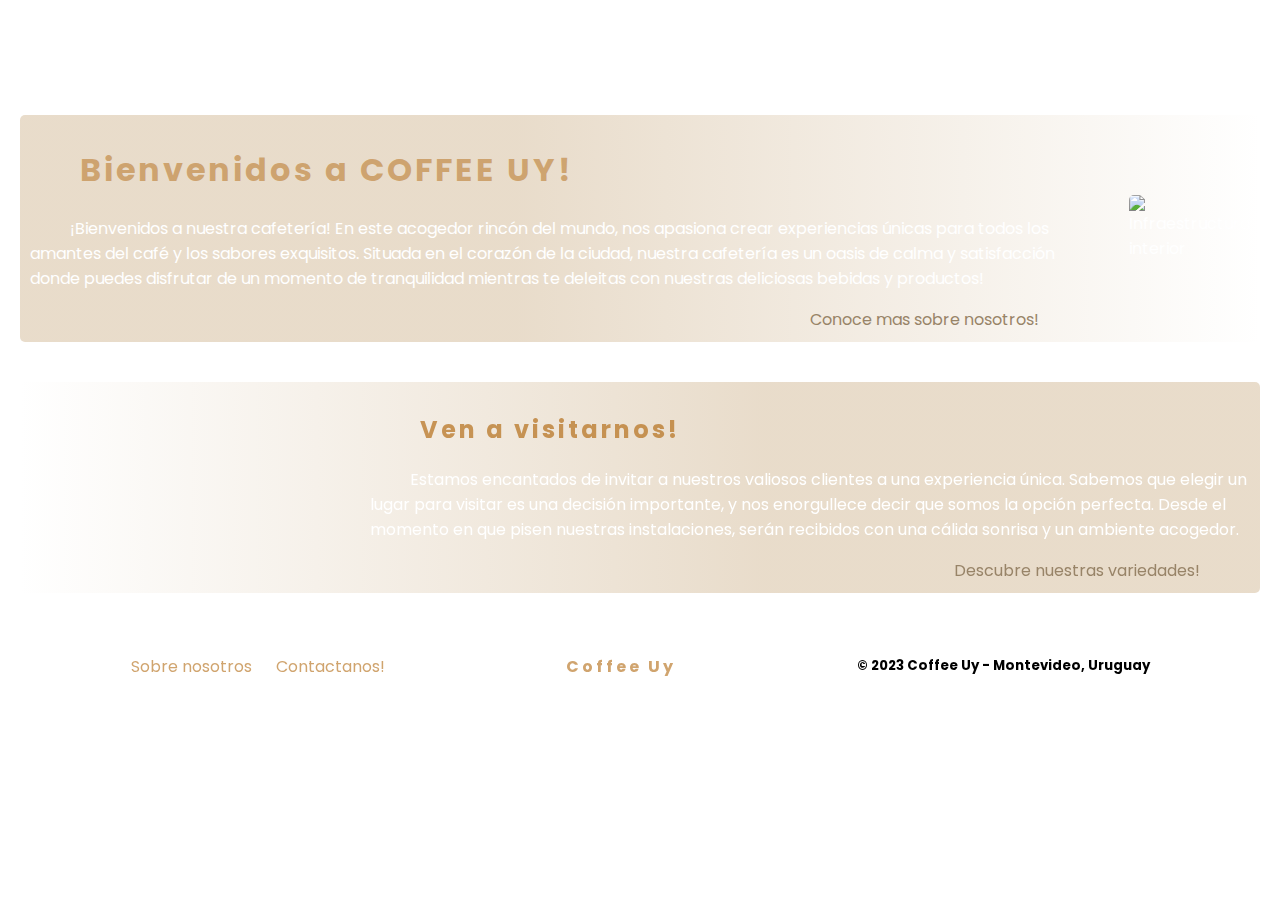
==== index.html @ a3950130 "edit sass" ====
<!DOCTYPE html>
<html lang="en">
<head>
    <meta charset="UTF-8">
    <meta name="viewport" content="width=device-width, initial-scale=1.0">
    <title>Coffee UY</title>
    <link rel="shortcut icon" href="./img/favicon.png" type="image/x-icon">
    <link rel="stylesheet" href="./sass/main.css">
</head>

<body>

    <!-- Menu vista desktop -->
    <header class="header">
      <div class="header__logo">
          <h2><a href="./index.html">Coffee Uy</a></h2>
      </div>
      <div class="header__menuNav">
          <nav>
              <ul>
                  <li><a href="./index.html">Inicio</a></li>
                  <li><a href="./pages/productos.html">Productos</a></li>
                  <li><a href="./pages/bebidas.html">Bebidas</a></li>
                  <li><a href="./pages/nosotros.html">Sobre nosotros</a></li>
                  <li><a href="./pages/contacto.html">Contacto</a></li>
              </ul>
          </nav>
      </div>
    </header>

    <!-- MENU HAMBURGUESA PARA MOBILE -->

    <main>
        <section class="main__section">
            <div class="main__section__item1">
                <h1>Bienvenidos a COFFEE UY!</h1>
                <p>¡Bienvenidos a nuestra cafetería! En este acogedor rincón del mundo, nos apasiona crear experiencias únicas para todos los amantes del café y los sabores exquisitos. Situada en el corazón de la ciudad, nuestra cafetería es un oasis de calma y satisfacción donde puedes disfrutar de un momento de tranquilidad mientras te deleitas con nuestras deliciosas bebidas y productos!</p>
                <a href="./pages/nosotros.html">Conoce mas sobre nosotros!</a>
            </div>
            <div class="main__section__item2">
                <img src="./img/interior.jpg" alt="Infraestructura interior">
            </div>
        </section>
    </main>

    <!-- INSERTAR BOOSTRAP -->

    <section class="section">
        <div class="section__item">
            <h2>Ven a visitarnos!</h2>
            <p>Estamos encantados de invitar a nuestros valiosos clientes a una experiencia única. Sabemos que elegir un lugar para visitar es una decisión importante, y nos enorgullece decir que somos la opción perfecta. Desde el momento en que pisen nuestras instalaciones, serán recibidos con una cálida sonrisa y un ambiente acogedor.</p>
            <a href="./pages/bebidas.html">Descubre nuestras variedades!</a>
        </div>
        <div class="section__iframe">
            <iframe src="https://www.google.com/maps/embed?pb=!1m18!1m12!1m3!1d209591.45544802354!2d-56.1974716!3d-34.834449150000005!2m3!1f0!2f0!3f0!3m2!1i1024!2i768!4f13.1!3m3!1m2!1s0x959f80ffc63bf7d3%3A0x6b321b2e355bec99!2sMontevideo%2C%20Departamento%20de%20Montevideo!5e0!3m2!1ses!2suy!4v1686055571472!5m2!1ses!2suy" width="300" height="auto" style="border: 0;" allowfullscreen="" loading="lazy" referrerpolicy="no-referrer-when-downgrade"></iframe>
        </div>
    </section>

    <footer class="footer">
        <div class="footer__nav">
            <a href="./pages/nosotros.html">Sobre nosotros</a>
            <a href="./pages/contacto.html">Contactanos!</a>
        </div>
        <div class="footer__logo">
            <h4><a href="./index.html">Coffee Uy</a></h4>
        </div>
        <article class="footer__copy">
            <h5>&copy; 2023 Coffee Uy - Montevideo, Uruguay</h5>  
        </article>      
    </footer>

</body>

</html>
---- sass/main.css ----
/* Normalize reset */ /*! normalize.scss v0.1.0 | MIT License | based on git.io/normalize */
/**
 * 1. Set default font family to sans-serif.
 * 2. Prevent iOS text size adjust after orientation change, without disabling
 *    user zoom.
 */
@import url("https://fonts.googleapis.com/css2?family=Poppins&display=swap");
html {
  font-family: sans-serif; /* 1 */
  -ms-text-size-adjust: 100%; /* 2 */
  -webkit-text-size-adjust: 100%; /* 2 */
}

/**
 * Remove default margin.
 */
body {
  margin: 0;
}

/* HTML5 display definitions
========================================================================== */
/**
 * Correct `block` display not defined for any HTML5 element in IE 8/9.
 * Correct `block` display not defined for `details` or `summary` in IE 10/11
 * and Firefox.
 * Correct `block` display not defined for `main` in IE 11.
 */
article,
aside,
details,
figcaption,
figure,
footer,
header,
hgroup,
main,
menu,
nav,
section,
summary {
  display: block;
}

/**
 * 1. Correct `inline-block` display not defined in IE 8/9.
 * 2. Normalize vertical alignment of `progress` in Chrome, Firefox, and Opera.
 */
audio,
canvas,
progress,
video {
  display: inline-block; /* 1 */
  vertical-align: baseline; /* 2 */
}

/**
 * Prevent modern browsers from displaying `audio` without controls.
 * Remove excess height in iOS 5 devices.
 */
audio:not([controls]) {
  display: none;
  height: 0;
}

/**
 * Address `[hidden]` styling not present in IE 8/9/10.
 * Hide the `template` element in IE 8/9/11, Safari, and Firefox < 22.
 */
[hidden],
template {
  display: none;
}

/* Links
========================================================================== */
/**
 * Remove the gray background color from active links in IE 10.
 */
a {
  background-color: transparent;
}

/**
 * Improve readability when focused and also mouse hovered in all browsers.
 */
a:active,
a:hover {
  outline: 0;
}

/* Text-level semantics
========================================================================== */
/**
 * Address styling not present in IE 8/9/10/11, Safari, and Chrome.
 */
abbr[title] {
  border-bottom: 1px dotted;
}

/**
 * Address style set to `bolder` in Firefox 4+, Safari, and Chrome.
 */
b,
strong {
  font-weight: bold;
}

/**
 * Address styling not present in Safari and Chrome.
 */
dfn {
  font-style: italic;
}

/**
 * Address variable `h1` font-size and margin within `section` and `article`
 * contexts in Firefox 4+, Safari, and Chrome.
 */
h1 {
  font-size: 2em;
  margin: 0.67em 0;
}

/**
 * Address styling not present in IE 8/9.
 */
mark {
  background: #ff0;
  color: #000;
}

/**
 * Address inconsistent and variable font size in all browsers.
 */
small {
  font-size: 80%;
}

/**
 * Prevent `sub` and `sup` affecting `line-height` in all browsers.
 */
sub,
sup {
  font-size: 75%;
  line-height: 0;
  position: relative;
  vertical-align: baseline;
}

sup {
  top: -0.5em;
}

sub {
  bottom: -0.25em;
}

/* Embedded content
========================================================================== */
/**
 * Remove border when inside `a` element in IE 8/9/10.
 */
img {
  border: 0;
}

/**
 * Correct overflow not hidden in IE 9/10/11.
 */
svg:not(:root) {
  overflow: hidden;
}

/* Grouping content
========================================================================== */
/**
 * Address margin not present in IE 8/9 and Safari.
 */
figure {
  margin: 1em 40px;
}

/**
 * Address differences between Firefox and other browsers.
 */
hr {
  box-sizing: content-box;
  height: 0;
}

/**
 * Contain overflow in all browsers.
 */
pre {
  overflow: auto;
}

/**
 * Address odd `em`-unit font size rendering in all browsers.
 */
code,
kbd,
pre,
samp {
  font-family: monospace, monospace;
  font-size: 1em;
}

/* Forms
========================================================================== */
/**
 * Known limitation: by default, Chrome and Safari on OS X allow very limited
 * styling of `select`, unless a `border` property is set.
 */
/**
 * 1. Correct color not being inherited.
 *    Known issue: affects color of disabled elements.
 * 2. Correct font properties not being inherited.
 * 3. Address margins set differently in Firefox 4+, Safari, and Chrome.
 */
button,
input,
optgroup,
select,
textarea {
  color: inherit; /* 1 */
  font: inherit; /* 2 */
  margin: 0; /* 3 */
}

/**
 * Address `overflow` set to `hidden` in IE 8/9/10/11.
 */
button {
  overflow: visible;
}

/**
 * Address inconsistent `text-transform` inheritance for `button` and `select`.
 * All other form control elements do not inherit `text-transform` values.
 * Correct `button` style inheritance in Firefox, IE 8/9/10/11, and Opera.
 * Correct `select` style inheritance in Firefox.
 */
button,
select {
  text-transform: none;
}

/**
 * 1. Avoid the WebKit bug in Android 4.0.* where (2) destroys native `audio`
 *    and `video` controls.
 * 2. Correct inability to style clickable `input` types in iOS.
 * 3. Improve usability and consistency of cursor style between image-type
 *    `input` and others.
 */
button,
html input[type=button],
input[type=reset],
input[type=submit] {
  cursor: pointer; /* 3 */
}

/**
 * Re-set default cursor for disabled elements.
 */
button[disabled],
html input[disabled] {
  cursor: default;
}

/**
 * Remove inner padding and border in Firefox 4+.
 */
button::-moz-focus-inner,
input::-moz-focus-inner {
  border: 0;
  padding: 0;
}

/**
 * Address Firefox 4+ setting `line-height` on `input` using `!important` in
 * the UA stylesheet.
 */
input {
  line-height: normal;
}

/**
 * It's recommended that you don't attempt to style these elements.
 * Firefox's implementation doesn't respect box-sizing, padding, or width.
 *
 * 1. Address box sizing set to `content-box` in IE 8/9/10.
 * 2. Remove excess padding in IE 8/9/10.
 */
input[type=checkbox],
input[type=radio] {
  box-sizing: border-box; /* 1 */
  padding: 0; /* 2 */
}

/**
 * Fix the cursor style for Chrome's increment/decrement buttons. For certain
 * `font-size` values of the `input`, it causes the cursor style of the
 * decrement button to change from `default` to `text`.
 */
input[type=number]::-webkit-inner-spin-button,
input[type=number]::-webkit-outer-spin-button {
  height: auto;
}

/**
 * 1. Address `appearance` set to `searchfield` in Safari and Chrome.
 * 2. Address `box-sizing` set to `border-box` in Safari and Chrome
 *    (include `-moz` to future-proof).
 */
input[type=search] { /* 2 */
  box-sizing: content-box;
}

/**
 * Remove inner padding and search cancel button in Safari and Chrome on OS X.
 * Safari (but not Chrome) clips the cancel button when the search input has
 * padding (and `textfield` appearance).
 */
input[type=search]::-webkit-search-cancel-button,
input[type=search]::-webkit-search-decoration {
  -webkit-appearance: none;
}

/**
 * Define consistent border, margin, and padding.
 */
fieldset {
  border: 1px solid #c0c0c0;
  margin: 0 2px;
  padding: 0.35em 0.625em 0.75em;
}

/**
 * 1. Correct `color` not being inherited in IE 8/9/10/11.
 * 2. Remove padding so people aren't caught out if they zero out fieldsets.
 */
legend {
  border: 0; /* 1 */
  padding: 0; /* 2 */
}

/**
 * Remove default vertical scrollbar in IE 8/9/10/11.
 */
textarea {
  overflow: auto;
}

/**
 * Don't inherit the `font-weight` (applied by a rule above).
 * NOTE: the default cannot safely be changed in Chrome and Safari on OS X.
 */
optgroup {
  font-weight: bold;
}

/* Tables
========================================================================== */
/**
 * Remove most spacing between table cells.
 */
table {
  border-collapse: collapse;
  border-spacing: 0;
}

td,
th {
  padding: 0;
}

/* Variables fuentes y colores */
/* Variables de colores */
/* Variables fuentes */
/* Encabezados */
/* Body */
* {
  font-family: "Poppins", sans-serif;
}

/* Background */
body {
  background-image: url(../img/background.jpg);
  background-size: cover;
  background-attachment: fixed;
  background-repeat: no-repeat;
}

/* Header menu desktop y mobile */
/* ESTILOS PARA VISTA DESKTOP <1200px */
.header {
  margin: 0px 40px;
  display: flex;
  flex-wrap: wrap;
  justify-content: space-between;
  align-content: flex-start;
  align-items: center;
  justify-items: center;
}
.header__logo {
  flex-grow: 1;
  align-self: baseline;
}
.header__logo h2 a {
  letter-spacing: 5px;
  text-decoration: none;
  color: white;
}
.header__menuNav {
  flex-grow: 2;
  align-self: baseline;
  text-align: end;
}
.header__menuNav ul li {
  display: inline-block;
}
.header__menuNav ul li a {
  letter-spacing: 3px;
  text-decoration: none;
  color: white;
  padding-left: 60px;
}

/* Main para desktop y mobile */
.main__section {
  background: linear-gradient(90deg, rgba(223, 205, 180, 0.7) 40%, rgba(223, 205, 180, 0));
  border-radius: 5px;
  color: white;
  margin: 40px 20px;
  padding: 10px;
  display: flex;
  gap: 40px;
  justify-content: center;
  align-items: center;
}
.main__section__form {
  flex-direction: column;
  /* CONFIGURACION ESTILOS FORMULARIO */
}
.main__section__form h2 {
  color: rgba(188, 125, 49, 0.6);
}
.main__section__form h2 {
  letter-spacing: 3px;
  margin-left: 50px;
}
.main__section__item1 h1 {
  color: rgba(188, 125, 49, 0.6);
  letter-spacing: 3px;
  margin-left: 50px;
}
.main__section__item1 h2 {
  letter-spacing: 3px;
  margin-left: 50px;
  color: rgba(188, 125, 49, 0.6);
}
.main__section__item1 a {
  text-decoration: none;
  float: right;
  margin-right: 50px;
  color: rgb(152, 132, 104);
}
.main__section__item2 img {
  width: 600px;
  height: auto;
  border-radius: 5px;
}

/* Section para desktop y mobile */
.section {
  background: linear-gradient(270deg, rgba(223, 205, 180, 0.7) 40%, rgba(223, 205, 180, 0));
  border-radius: 5px;
  color: white;
  margin: 40px 20px;
  padding: 10px;
  display: flex;
  gap: 40px;
  flex-direction: row-reverse;
  justify-content: center;
  align-items: center;
}
.section__item h2 {
  letter-spacing: 3px;
  margin-left: 50px;
  color: rgba(188, 125, 49, 0.8);
}
.section__item a {
  text-decoration: none;
  float: right;
  margin-right: 50px;
  color: rgb(152, 132, 104);
}
.section__table {
  color: white;
}

/* Footer para desktop y mobile */
.footer {
  margin: auto 20px;
  display: flex;
  justify-content: space-around;
  align-items: center;
  justify-items: center;
}
.footer__nav a {
  text-decoration: none;
  padding-left: 20px;
  color: rgba(188, 125, 49, 0.7);
}
.footer__logo a {
  text-decoration: none;
  letter-spacing: 3px;
  color: rgba(188, 125, 49, 0.7);
}
.footer__copy {
  padding-right: 20px;
} /* Media queries responsive */
/* Grid para catalogo de img */
.gridcontenedor {
  margin: 40px 30px;
  display: grid;
  gap: 40px;
  justify-content: center;
}
.gridcontenedor__item img {
  border-radius: 25px;
  padding: 20px;
}

/* Bases generales */
* p {
  text-indent: 40px;
}/*# sourceMappingURL=main.css.map */
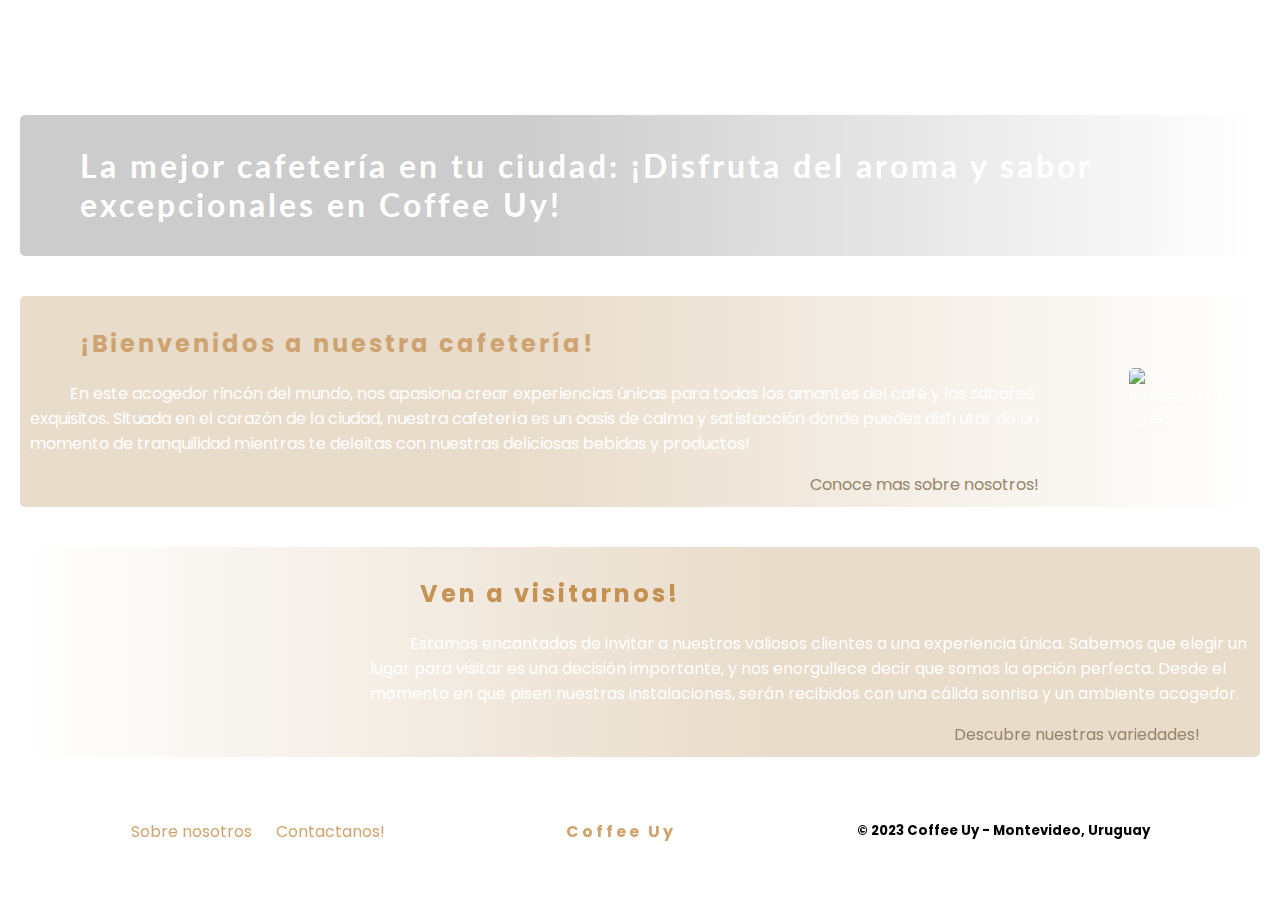
==== commit 5f6b6281: "edit font h1" ====
--- a/index.html
+++ b/index.html
@@ -3,6 +3,8 @@
 <head>
     <meta charset="UTF-8">
     <meta name="viewport" content="width=device-width, initial-scale=1.0">
+    <meta name="description" content="Déjate seducir por los sabores exquisitos de nuestra cafetería y pastelería. Disfruta de una amplia selección de cafés, acompañados de deliciosos postres artesanales. Visítanos y descubre un lugar perfecto para satisfacer tus antojos dulces en un ambiente acogedor y encantador. ¡Ven y vive una experiencia única en Coffee Uy!" />
+    <meta name="keywords" content="cafetería, pastelería, café, tés, postres, repostería, dulces, sabores, experiencia, ambiente acogedor" />
     <title>Coffee UY</title>
     <link rel="shortcut icon" href="./img/favicon.png" type="image/x-icon">
     <link rel="stylesheet" href="./sass/main.css">
@@ -30,11 +32,18 @@
 
     <!-- MENU HAMBURGUESA PARA MOBILE -->
 
+    <!-- BUSCAR QUE ETIQUETA EN VEZ DE ASIDE Y EDITAR -->
+    <article class="mainH1">
+        <div>
+            <h1>La mejor cafetería en tu ciudad: ¡Disfruta del aroma y sabor excepcionales en Coffee Uy!</h1>
+        </div>
+    </article>
+
     <main>
         <section class="main__section">
             <div class="main__section__item1">
-                <h1>Bienvenidos a COFFEE UY!</h1>
-                <p>¡Bienvenidos a nuestra cafetería! En este acogedor rincón del mundo, nos apasiona crear experiencias únicas para todos los amantes del café y los sabores exquisitos. Situada en el corazón de la ciudad, nuestra cafetería es un oasis de calma y satisfacción donde puedes disfrutar de un momento de tranquilidad mientras te deleitas con nuestras deliciosas bebidas y productos!</p>
+                <h2>¡Bienvenidos a nuestra cafetería!</h2>
+                <p>En este acogedor rincón del mundo, nos apasiona crear experiencias únicas para todos los amantes del café y los sabores exquisitos. Situada en el corazón de la ciudad, nuestra cafetería es un oasis de calma y satisfacción donde puedes disfrutar de un momento de tranquilidad mientras te deleitas con nuestras deliciosas bebidas y productos!</p>
                 <a href="./pages/nosotros.html">Conoce mas sobre nosotros!</a>
             </div>
             <div class="main__section__item2">
--- a/sass/main.css
+++ b/sass/main.css
@@ -5,6 +5,7 @@
  *    user zoom.
  */
 @import url("https://fonts.googleapis.com/css2?family=Poppins&display=swap");
+@import url("https://fonts.googleapis.com/css2?family=Lato:ital,wght@1,300&display=swap");
 html {
   font-family: sans-serif; /* 1 */
   -ms-text-size-adjust: 100%; /* 2 */
@@ -385,6 +386,10 @@
   font-family: "Poppins", sans-serif;
 }
 
+* h1 {
+  font-family: "Lato", sans-serif;
+}
+
 /* Background */
 body {
   background-image: url(../img/background.jpg);
@@ -396,7 +401,7 @@
 /* Header menu desktop y mobile */
 /* ESTILOS PARA VISTA DESKTOP <1200px */
 .header {
-  margin: 0px 40px;
+  margin: auto 30px;
   display: flex;
   flex-wrap: wrap;
   justify-content: space-between;
@@ -425,7 +430,7 @@
   letter-spacing: 3px;
   text-decoration: none;
   color: white;
-  padding-left: 60px;
+  padding-left: 40px;
 }
 
 /* Main para desktop y mobile */
@@ -452,7 +457,7 @@
   margin-left: 50px;
 }
 .main__section__item1 h1 {
-  color: rgba(188, 125, 49, 0.6);
+  color: rgba(212, 136, 43, 0.8);
   letter-spacing: 3px;
   margin-left: 50px;
 }
@@ -471,6 +476,18 @@
   width: 600px;
   height: auto;
   border-radius: 5px;
+}
+
+.mainH1 {
+  background: linear-gradient(90deg, rgba(0, 0, 0, 0.2) 40%, rgba(0, 0, 0, 0));
+  border-radius: 5px;
+  color: white;
+  margin: 40px 20px;
+  padding: 10px;
+}
+.mainH1 h1 {
+  letter-spacing: 3px;
+  margin-left: 50px;
 }
 
 /* Section para desktop y mobile */
@@ -497,8 +514,28 @@
   margin-right: 50px;
   color: rgb(152, 132, 104);
 }
-.section__table {
-  color: white;
+
+/* EDITAR TABLA */
+.section-table {
+  display: flex;
+  justify-content: center;
+  width: 800px;
+}
+.section-table caption {
+  text-align: center;
+  font-size: 23px;
+  letter-spacing: 3px;
+  font-weight: bold;
+  color: rgba(188, 125, 49, 0.8);
+}
+.section-table th {
+  text-align: center;
+  padding: auto 20px;
+  color: rgb(152, 132, 104);
+}
+.section-table td {
+  text-align: left;
+  padding: auto 20px;
 }
 
 /* Footer para desktop y mobile */
@@ -524,14 +561,15 @@
 } /* Media queries responsive */
 /* Grid para catalogo de img */
 .gridcontenedor {
-  margin: 40px 30px;
+  margin: 60px 10px;
   display: grid;
-  gap: 40px;
   justify-content: center;
+}
+.gridcontenedor__item {
+  margin: 20px auto;
 }
 .gridcontenedor__item img {
   border-radius: 25px;
-  padding: 20px;
 }
 
 /* Bases generales */
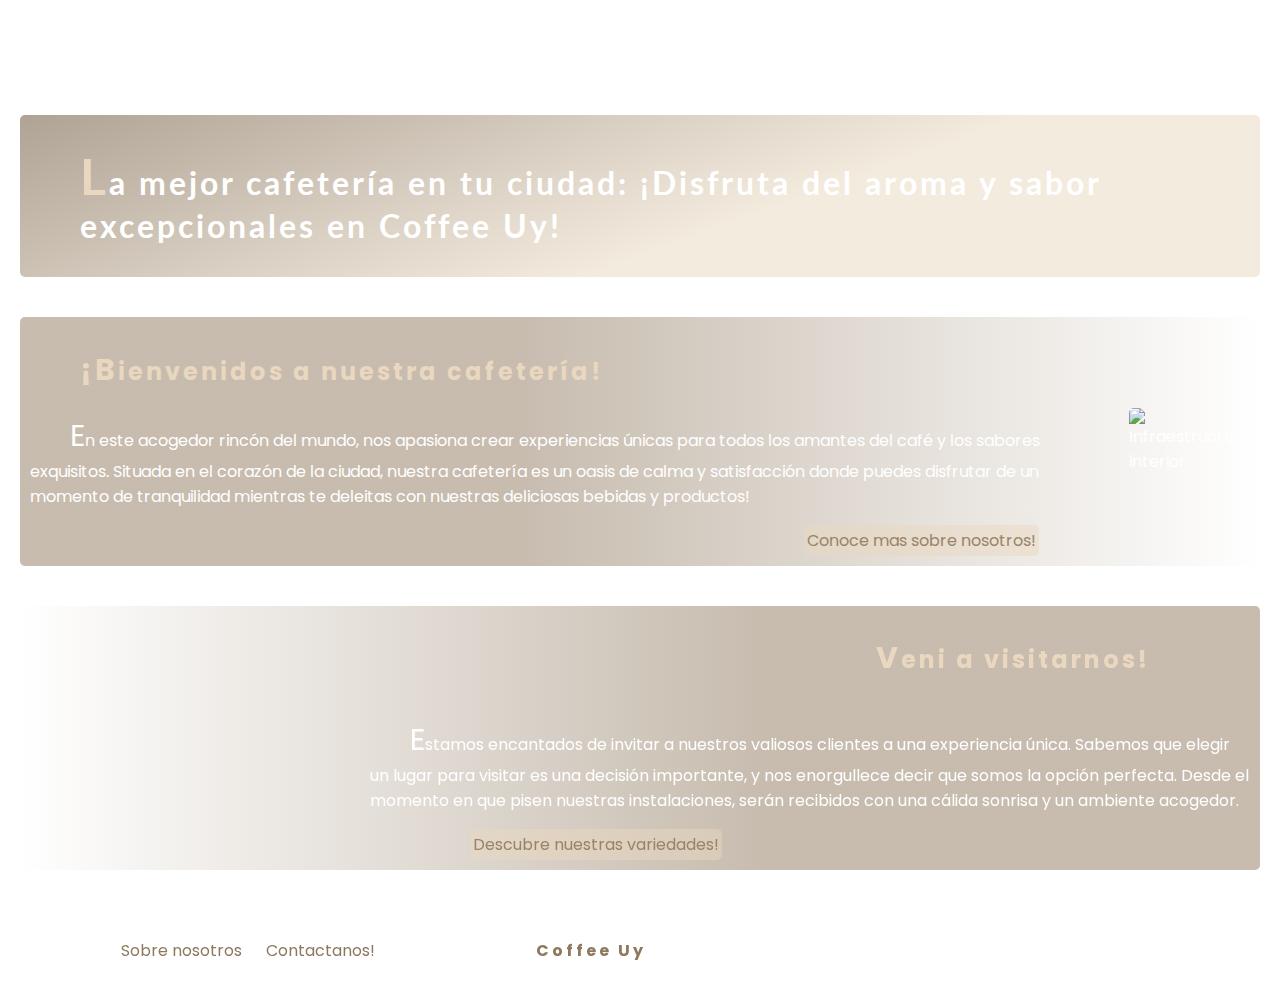
==== commit e2961360: "edit table" ====
--- a/index.html
+++ b/index.html
@@ -8,12 +8,13 @@
     <title>Coffee UY</title>
     <link rel="shortcut icon" href="./img/favicon.png" type="image/x-icon">
     <link rel="stylesheet" href="./sass/main.css">
+    <link rel="stylesheet" href="https://cdnjs.cloudflare.com/ajax/libs/animate.css/4.1.1/animate.min.css" />
 </head>
 
 <body>
 
     <!-- Menu vista desktop -->
-    <header class="header">
+    <header class="header" id="up">
       <div class="header__logo">
           <h2><a href="./index.html">Coffee Uy</a></h2>
       </div>
@@ -32,7 +33,6 @@
 
     <!-- MENU HAMBURGUESA PARA MOBILE -->
 
-    <!-- BUSCAR QUE ETIQUETA EN VEZ DE ASIDE Y EDITAR -->
     <article class="mainH1">
         <div>
             <h1>La mejor cafetería en tu ciudad: ¡Disfruta del aroma y sabor excepcionales en Coffee Uy!</h1>
@@ -56,7 +56,7 @@
 
     <section class="section">
         <div class="section__item">
-            <h2>Ven a visitarnos!</h2>
+            <h2>Veni a visitarnos!</h2>
             <p>Estamos encantados de invitar a nuestros valiosos clientes a una experiencia única. Sabemos que elegir un lugar para visitar es una decisión importante, y nos enorgullece decir que somos la opción perfecta. Desde el momento en que pisen nuestras instalaciones, serán recibidos con una cálida sonrisa y un ambiente acogedor.</p>
             <a href="./pages/bebidas.html">Descubre nuestras variedades!</a>
         </div>
@@ -71,7 +71,7 @@
             <a href="./pages/contacto.html">Contactanos!</a>
         </div>
         <div class="footer__logo">
-            <h4><a href="./index.html">Coffee Uy</a></h4>
+            <h4><a href="#up">Coffee Uy</a></h4>
         </div>
         <article class="footer__copy">
             <h5>&copy; 2023 Coffee Uy - Montevideo, Uruguay</h5>  
--- a/sass/main.css
+++ b/sass/main.css
@@ -380,14 +380,16 @@
 /* Variables fuentes y colores */
 /* Variables de colores */
 /* Variables fuentes */
-/* Encabezados */
-/* Body */
+/* Titutales y encabezados */
+/* HIPERVINCULOS */
+/* TEXTO */
+/* BACKGROUND */
 * {
-  font-family: "Poppins", sans-serif;
+  font-family: "Poppins", sans-serif !important;
 }
 
 * h1 {
-  font-family: "Lato", sans-serif;
+  font-family: "Lato", sans-serif !important;
 }
 
 /* Background */
@@ -399,6 +401,12 @@
 }
 
 /* Header menu desktop y mobile */
+/* Variables de colores */
+/* Variables fuentes */
+/* Titutales y encabezados */
+/* HIPERVINCULOS */
+/* TEXTO */
+/* BACKGROUND */
 /* ESTILOS PARA VISTA DESKTOP <1200px */
 .header {
   margin: auto 30px;
@@ -418,6 +426,9 @@
   text-decoration: none;
   color: white;
 }
+.header__logo h2 a:hover {
+  color: rgba(238, 166, 59, 0.7);
+}
 .header__menuNav {
   flex-grow: 2;
   align-self: baseline;
@@ -432,10 +443,19 @@
   color: white;
   padding-left: 40px;
 }
+.header__menuNav ul li a:hover {
+  color: rgba(238, 166, 59, 0.7);
+}
 
 /* Main para desktop y mobile */
+/* Variables de colores */
+/* Variables fuentes */
+/* Titutales y encabezados */
+/* HIPERVINCULOS */
+/* TEXTO */
+/* BACKGROUND */
 .main__section {
-  background: linear-gradient(90deg, rgba(223, 205, 180, 0.7) 40%, rgba(223, 205, 180, 0));
+  background: linear-gradient(90deg, rgba(143, 121, 94, 0.5) 40%, rgba(223, 205, 180, 0));
   border-radius: 5px;
   color: white;
   margin: 40px 20px;
@@ -445,33 +465,65 @@
   justify-content: center;
   align-items: center;
 }
-.main__section__form {
+.main__section__form fieldset {
+  display: flex;
   flex-direction: column;
-  /* CONFIGURACION ESTILOS FORMULARIO */
+  justify-content: center;
+  align-items: center;
 }
 .main__section__form h2 {
-  color: rgba(188, 125, 49, 0.6);
-}
-.main__section__form h2 {
+  color: rgb(233, 215, 191);
   letter-spacing: 3px;
   margin-left: 50px;
 }
-.main__section__item1 h1 {
-  color: rgba(212, 136, 43, 0.8);
-  letter-spacing: 3px;
-  margin-left: 50px;
+.main__section__form h2::first-letter {
+  font-size: 30px;
+}
+.main__section__form legend {
+  padding-left: 25px;
+}
+.main__section__form div label {
+  padding: 10px;
+}
+.main__section__form div input {
+  margin-top: 20px;
+}
+.main__section__form div input::-moz-placeholder {
+  color: rgb(152, 132, 104);
+}
+.main__section__form div input::placeholder {
+  color: rgb(152, 132, 104);
+}
+.main__section__form div textarea::-moz-placeholder {
+  color: rgb(152, 132, 104);
+}
+.main__section__form div textarea::placeholder {
+  color: rgb(152, 132, 104);
 }
 .main__section__item1 h2 {
   letter-spacing: 3px;
   margin-left: 50px;
-  color: rgba(188, 125, 49, 0.6);
+  color: rgb(233, 215, 191);
+}
+.main__section__item1 h2::first-letter {
+  font-size: 30px;
 }
 .main__section__item1 a {
+  background-color: rgba(233, 215, 191, 0.5);
+  border-radius: 5px;
+  padding: 3px;
   text-decoration: none;
   float: right;
   margin-right: 50px;
   color: rgb(152, 132, 104);
 }
+.main__section__item1 a:hover {
+  background-color: rgb(233, 215, 191);
+  color: white;
+}
+.main__section__item1 p::first-letter {
+  font-size: 30px;
+}
 .main__section__item2 img {
   width: 600px;
   height: auto;
@@ -479,20 +531,24 @@
 }
 
 .mainH1 {
-  background: linear-gradient(90deg, rgba(0, 0, 0, 0.2) 40%, rgba(0, 0, 0, 0));
+  background: linear-gradient(340deg, rgba(233, 215, 191, 0.5) 40%, rgba(94, 71, 42, 0.5));
   border-radius: 5px;
-  color: white;
   margin: 40px 20px;
   padding: 10px;
 }
 .mainH1 h1 {
+  color: white;
   letter-spacing: 3px;
   margin-left: 50px;
 }
+.mainH1 h1::first-letter {
+  font-size: 50px;
+  color: rgb(233, 215, 191);
+}
 
 /* Section para desktop y mobile */
 .section {
-  background: linear-gradient(270deg, rgba(223, 205, 180, 0.7) 40%, rgba(223, 205, 180, 0));
+  background: linear-gradient(270deg, rgba(143, 121, 94, 0.5) 40%, rgba(223, 205, 180, 0));
   border-radius: 5px;
   color: white;
   margin: 40px 20px;
@@ -504,15 +560,32 @@
   align-items: center;
 }
 .section__item h2 {
+  float: right;
   letter-spacing: 3px;
-  margin-left: 50px;
-  color: rgba(188, 125, 49, 0.8);
+  margin-right: 100px;
+  color: rgb(233, 215, 191);
+}
+.section__item h2::first-letter {
+  font-size: 30px;
 }
 .section__item a {
+  background-color: rgba(233, 215, 191, 0.5);
+  border-radius: 5px;
+  padding: 3px;
   text-decoration: none;
+  float: left;
+  margin-left: 100px;
+  color: rgb(152, 132, 104);
+}
+.section__item a:hover {
+  background-color: rgb(233, 215, 191);
+  color: white;
+}
+.section__item p {
   float: right;
-  margin-right: 50px;
-  color: rgb(152, 132, 104);
+}
+.section__item p::first-letter {
+  font-size: 30px;
 }
 
 /* EDITAR TABLA */
@@ -521,21 +594,32 @@
   justify-content: center;
   width: 800px;
 }
+.section-table table {
+  border-collapse: separate;
+  border-spacing: 20px;
+}
 .section-table caption {
   text-align: center;
   font-size: 23px;
   letter-spacing: 3px;
   font-weight: bold;
-  color: rgba(188, 125, 49, 0.8);
+  color: rgb(233, 215, 191);
+}
+.section-table caption::first-letter {
+  font-size: 30px;
 }
 .section-table th {
+  background-color: rgb(233, 215, 191);
+  border-radius: 3px;
   text-align: center;
   padding: auto 20px;
   color: rgb(152, 132, 104);
 }
 .section-table td {
+  background-color: rgba(233, 215, 191, 0.5);
+  border-radius: 3px;
   text-align: left;
-  padding: auto 20px;
+  padding: 5px;
 }
 
 /* Footer para desktop y mobile */
@@ -545,20 +629,32 @@
   justify-content: space-around;
   align-items: center;
   justify-items: center;
+  color: white;
 }
 .footer__nav a {
   text-decoration: none;
   padding-left: 20px;
-  color: rgba(188, 125, 49, 0.7);
+  color: rgb(143, 121, 94);
+}
+.footer__nav a:hover {
+  color: white;
 }
 .footer__logo a {
   text-decoration: none;
   letter-spacing: 3px;
-  color: rgba(188, 125, 49, 0.7);
+  color: rgb(143, 121, 94);
+}
+.footer__logo a:hover {
+  color: white;
+  letter-spacing: 5px;
 }
 .footer__copy {
+  font-size: 20px !important;
   padding-right: 20px;
-} /* Media queries responsive */
+}
+
+/* Formulario de contacto */
+/* Media queries responsive */
 /* Grid para catalogo de img */
 .gridcontenedor {
   margin: 60px 10px;
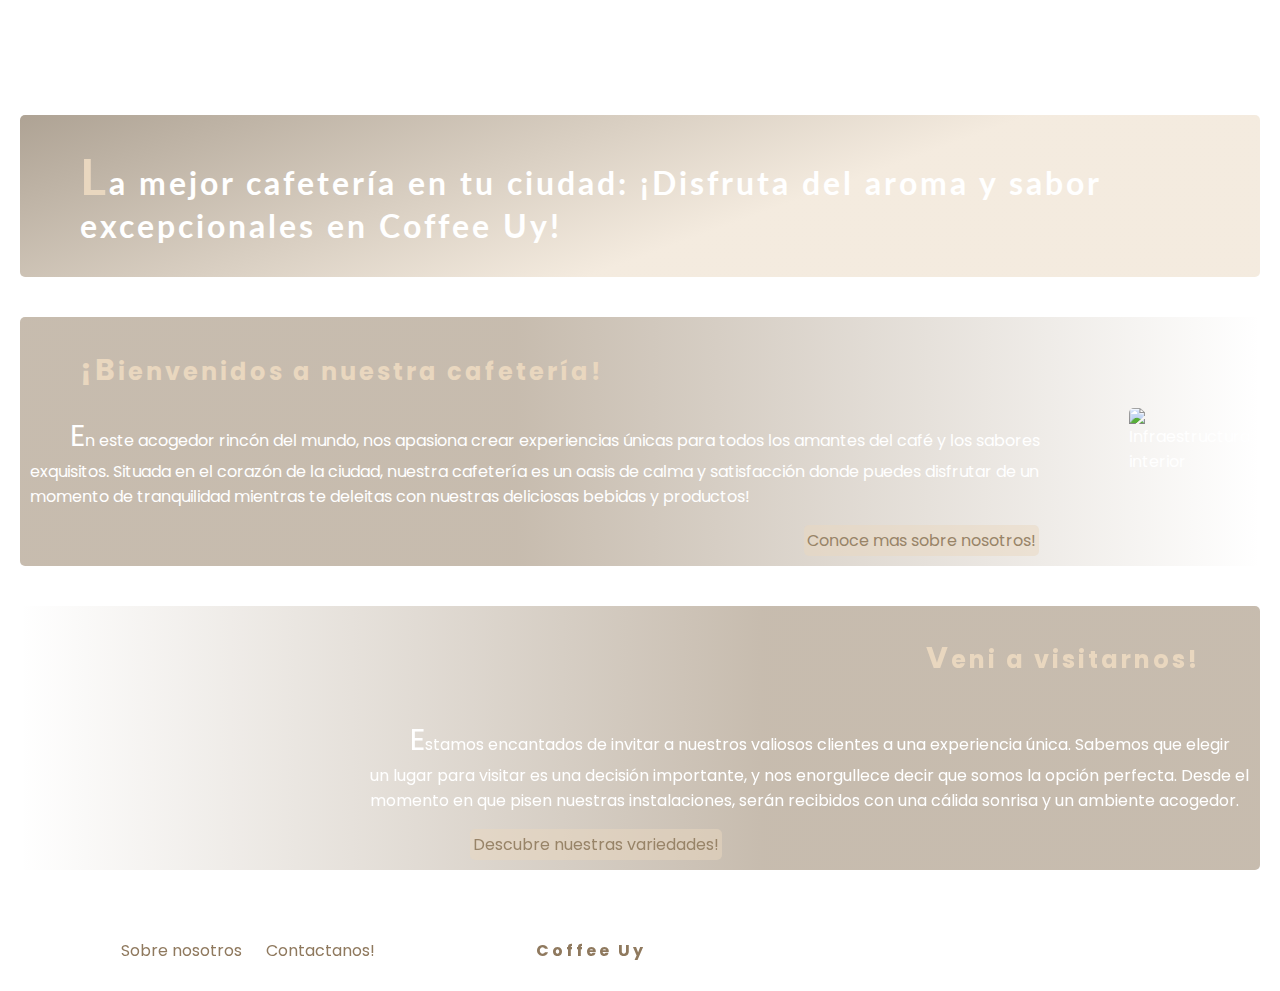
==== commit 7d84df56: "add @mixin" ====
--- a/index.html
+++ b/index.html
@@ -7,8 +7,8 @@
     <meta name="keywords" content="cafetería, pastelería, café, tés, postres, repostería, dulces, sabores, experiencia, ambiente acogedor" />
     <title>Coffee UY</title>
     <link rel="shortcut icon" href="./img/favicon.png" type="image/x-icon">
+    <link href="https://cdn.jsdelivr.net/npm/bootstrap@5.3.0/dist/css/bootstrap.min.css" rel="stylesheet" integrity="sha384-9ndCyUaIbzAi2FUVXJi0CjmCapSmO7SnpJef0486qhLnuZ2cdeRhO02iuK6FUUVM" crossorigin="anonymous">
     <link rel="stylesheet" href="./sass/main.css">
-    <link rel="stylesheet" href="https://cdnjs.cloudflare.com/ajax/libs/animate.css/4.1.1/animate.min.css" />
 </head>
 
 <body>
@@ -18,7 +18,8 @@
       <div class="header__logo">
           <h2><a href="./index.html">Coffee Uy</a></h2>
       </div>
-      <div class="header__menuNav">
+      <!-- NAV DESKTOP -->
+      <div class="header__menuNav" id="navDesk">
           <nav>
               <ul>
                   <li><a href="./index.html">Inicio</a></li>
@@ -29,9 +30,43 @@
               </ul>
           </nav>
       </div>
+      <!-- MENU MOBILE -->
+      <div id="navbar">
+        <nav class="navbar fixed-top">
+            <div class="container-fluid">
+              <a class="navbar-brand" href="./index.html">Coffee Uy</a>
+              <button class="navbar-toggler" type="button" data-bs-toggle="offcanvas" data-bs-target="#offcanvasNavbar" aria-controls="offcanvasNavbar" aria-label="Toggle navigation">
+                <span class="navbar-toggler-icon"></span>
+              </button>
+              <div class="offcanvas offcanvas-end" tabindex="-1" id="offcanvasNavbar" aria-labelledby="offcanvasNavbarLabel">
+                <div class="offcanvas-header">
+                  <h5 class="offcanvas-title" id="offcanvasNavbarLabel">Menu</h5>
+                  <button type="button" class="btn-close" data-bs-dismiss="offcanvas" aria-label="Close"></button>
+                </div>
+                <div class="offcanvas-body">
+                  <ul class="navbar-nav justify-content-end flex-grow-1 pe-3">
+                    <li class="nav-item">
+                      <a class="nav-link active" aria-current="page" href="./index.html">Inicio</a>
+                    </li>
+                    <li class="nav-item">
+                      <a class="nav-link" href="./pages/productos.html">Productos</a>
+                    </li>
+                    <li class="nav-item">
+                      <a class="nav-link" href="./pages/bebidas.html">Bebidas</a>
+                    </li>
+                    <li class="nav-item">
+                      <a class="nav-link" href="./pages/nosotros.html">Sobre nosotros</a>
+                    </li>
+                    <li class="nav-item">
+                      <a class="nav-link" href="./pages/contacto.html">Contacto</a>
+                    </li>
+                  </ul>
+                </div>
+              </div>
+            </div>
+          </nav>
+      </div>
     </header>
-
-    <!-- MENU HAMBURGUESA PARA MOBILE -->
 
     <article class="mainH1">
         <div>
@@ -51,8 +86,6 @@
             </div>
         </section>
     </main>
-
-    <!-- INSERTAR BOOSTRAP -->
 
     <section class="section">
         <div class="section__item">
@@ -78,6 +111,7 @@
         </article>      
     </footer>
 
+    <script src="https://cdn.jsdelivr.net/npm/bootstrap@5.3.0/dist/js/bootstrap.bundle.min.js" integrity="sha384-geWF76RCwLtnZ8qwWowPQNguL3RmwHVBC9FhGdlKrxdiJJigb/j/68SIy3Te4Bkz" crossorigin="anonymous"></script>
 </body>
 
 </html>--- a/sass/main.css
+++ b/sass/main.css
@@ -384,7 +384,7 @@
 /* HIPERVINCULOS */
 /* TEXTO */
 /* BACKGROUND */
-* {
+* body {
   font-family: "Poppins", sans-serif !important;
 }
 
@@ -427,7 +427,8 @@
   color: white;
 }
 .header__logo h2 a:hover {
-  color: rgba(238, 166, 59, 0.7);
+  letter-spacing: 3px;
+  transition: all 0.5s;
 }
 .header__menuNav {
   flex-grow: 2;
@@ -441,10 +442,17 @@
   letter-spacing: 3px;
   text-decoration: none;
   color: white;
-  padding-left: 40px;
+  padding-inline: 20px;
 }
 .header__menuNav ul li a:hover {
-  color: rgba(238, 166, 59, 0.7);
+  background-color: rgba(255, 255, 255, 0.5);
+  border-radius: 3px;
+  color: rgba(126, 83, 28, 0.795);
+  transition: all 1s;
+}
+
+.navbar {
+  display: none;
 }
 
 /* Main para desktop y mobile */
@@ -454,6 +462,34 @@
 /* HIPERVINCULOS */
 /* TEXTO */
 /* BACKGROUND */
+@keyframes animacionImg {
+  from {
+    opacity: 0;
+  }
+  to {
+    opacity: 1;
+  }
+}
+@keyframes introH1 {
+  0% {
+    transform: scale(0.8);
+    opacity: 0.3;
+  }
+  40% {
+    transform: scale(0.9);
+    opacity: 0.55;
+  }
+  80% {
+    transform: scale(1.02);
+    opacity: 0.8;
+  }
+  100% {
+    transform: scale(1);
+    opacity: 1;
+  }
+}
+/* SECCIONES */
+/* TITULARES */
 .main__section {
   background: linear-gradient(90deg, rgba(143, 121, 94, 0.5) 40%, rgba(223, 205, 180, 0));
   border-radius: 5px;
@@ -466,39 +502,14 @@
   align-items: center;
 }
 .main__section__form fieldset {
-  display: flex;
-  flex-direction: column;
-  justify-content: center;
-  align-items: center;
+  border: none;
 }
 .main__section__form h2 {
+  letter-spacing: 3px;
   color: rgb(233, 215, 191);
-  letter-spacing: 3px;
-  margin-left: 50px;
 }
 .main__section__form h2::first-letter {
   font-size: 30px;
-}
-.main__section__form legend {
-  padding-left: 25px;
-}
-.main__section__form div label {
-  padding: 10px;
-}
-.main__section__form div input {
-  margin-top: 20px;
-}
-.main__section__form div input::-moz-placeholder {
-  color: rgb(152, 132, 104);
-}
-.main__section__form div input::placeholder {
-  color: rgb(152, 132, 104);
-}
-.main__section__form div textarea::-moz-placeholder {
-  color: rgb(152, 132, 104);
-}
-.main__section__form div textarea::placeholder {
-  color: rgb(152, 132, 104);
 }
 .main__section__item1 h2 {
   letter-spacing: 3px;
@@ -520,14 +531,23 @@
 .main__section__item1 a:hover {
   background-color: rgb(233, 215, 191);
   color: white;
+  transform: scale(1.1);
+  transition: all 0.5s;
 }
 .main__section__item1 p::first-letter {
   font-size: 30px;
+}
+.main__section__item2 {
+  animation: animacionImg 1s linear;
 }
 .main__section__item2 img {
   width: 600px;
   height: auto;
   border-radius: 5px;
+}
+.main__section__item2 img:hover {
+  transform: scale(1.1);
+  transition: all 1s;
 }
 
 .mainH1 {
@@ -540,6 +560,7 @@
   color: white;
   letter-spacing: 3px;
   margin-left: 50px;
+  animation: introH1 0.5s linear;
 }
 .mainH1 h1::first-letter {
   font-size: 50px;
@@ -547,6 +568,32 @@
 }
 
 /* Section para desktop y mobile */
+@keyframes animacionImg {
+  from {
+    opacity: 0;
+  }
+  to {
+    opacity: 1;
+  }
+}
+@keyframes introH1 {
+  0% {
+    transform: scale(0.8);
+    opacity: 0.3;
+  }
+  40% {
+    transform: scale(0.9);
+    opacity: 0.55;
+  }
+  80% {
+    transform: scale(1.02);
+    opacity: 0.8;
+  }
+  100% {
+    transform: scale(1);
+    opacity: 1;
+  }
+}
 .section {
   background: linear-gradient(270deg, rgba(143, 121, 94, 0.5) 40%, rgba(223, 205, 180, 0));
   border-radius: 5px;
@@ -555,15 +602,16 @@
   padding: 10px;
   display: flex;
   gap: 40px;
-  flex-direction: row-reverse;
   justify-content: center;
   align-items: center;
+  flex-direction: row-reverse;
 }
 .section__item h2 {
+  letter-spacing: 3px;
+  margin-left: 50px;
+  color: rgb(233, 215, 191);
   float: right;
-  letter-spacing: 3px;
-  margin-right: 100px;
-  color: rgb(233, 215, 191);
+  margin-right: 50px !important;
 }
 .section__item h2::first-letter {
   font-size: 30px;
@@ -580,6 +628,8 @@
 .section__item a:hover {
   background-color: rgb(233, 215, 191);
   color: white;
+  transform: scale(1.1);
+  transition: all 0.5s;
 }
 .section__item p {
   float: right;
@@ -615,11 +665,22 @@
   padding: auto 20px;
   color: rgb(152, 132, 104);
 }
+.section-table tr:hover {
+  background-color: rgba(238, 166, 59, 0.7);
+  transform: scale(1.1);
+  transition: all 0.5s;
+}
 .section-table td {
   background-color: rgba(233, 215, 191, 0.5);
   border-radius: 3px;
   text-align: left;
   padding: 5px;
+}
+
+.container {
+  display: none;
+  max-width: 300px;
+  padding: 0;
 }
 
 /* Footer para desktop y mobile */
@@ -637,7 +698,10 @@
   color: rgb(143, 121, 94);
 }
 .footer__nav a:hover {
-  color: white;
+  color: rgba(126, 83, 28, 0.795);
+  background-color: rgba(255, 255, 255, 0.5);
+  border-radius: 3px;
+  transition: all 0.5s;
 }
 .footer__logo a {
   text-decoration: none;
@@ -646,7 +710,7 @@
 }
 .footer__logo a:hover {
   color: white;
-  letter-spacing: 5px;
+  transition: all 0.5s;
 }
 .footer__copy {
   font-size: 20px !important;
@@ -667,8 +731,42 @@
 .gridcontenedor__item img {
   border-radius: 25px;
 }
+.gridcontenedor__item img:hover {
+  box-shadow: 0 10px 10px 0;
+  color: rgba(143, 121, 94, 0.7);
+  transform: translateY(-25px);
+  transition: all 0.5s;
+}
 
 /* Bases generales */
 * p {
   text-indent: 40px;
+}
+
+/* Animaciones */
+@keyframes animacionImg {
+  from {
+    opacity: 0;
+  }
+  to {
+    opacity: 1;
+  }
+}
+@keyframes introH1 {
+  0% {
+    transform: scale(0.8);
+    opacity: 0.3;
+  }
+  40% {
+    transform: scale(0.9);
+    opacity: 0.55;
+  }
+  80% {
+    transform: scale(1.02);
+    opacity: 0.8;
+  }
+  100% {
+    transform: scale(1);
+    opacity: 1;
+  }
 }/*# sourceMappingURL=main.css.map */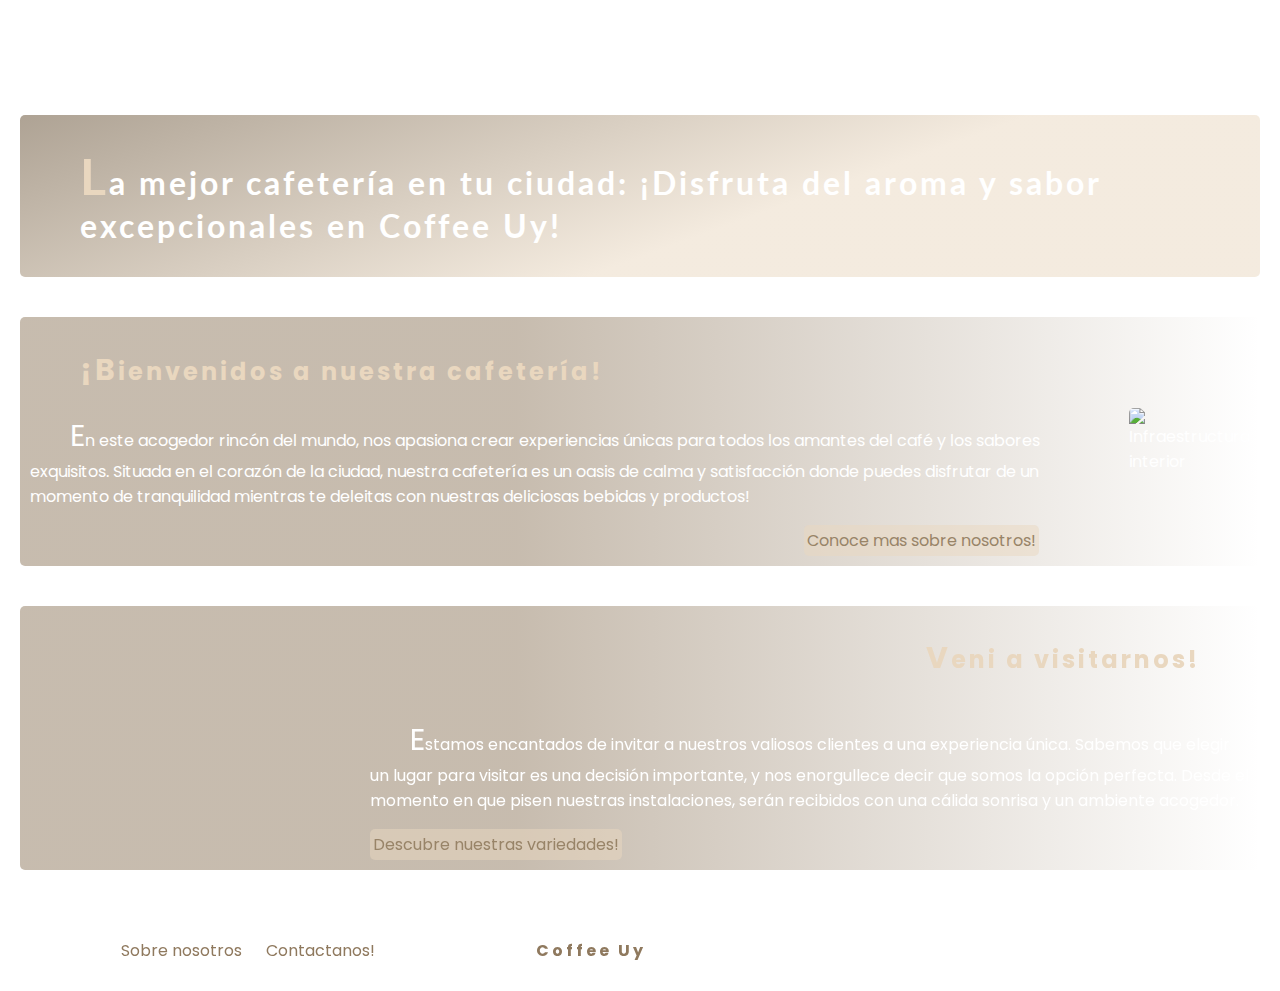
==== commit 985d04f5: "edit font" ====
--- a/index.html
+++ b/index.html
@@ -11,15 +11,15 @@
     <link rel="stylesheet" href="./sass/main.css">
 </head>
 
-<body>
+<body class="my-custom-font">
 
     <!-- Menu vista desktop -->
-    <header class="header" id="up">
+    <header class="header">
       <div class="header__logo">
           <h2><a href="./index.html">Coffee Uy</a></h2>
       </div>
       <!-- NAV DESKTOP -->
-      <div class="header__menuNav" id="navDesk">
+      <div class="header__menuNav">
           <nav>
               <ul>
                   <li><a href="./index.html">Inicio</a></li>
--- a/sass/main.css
+++ b/sass/main.css
@@ -407,6 +407,10 @@
 /* HIPERVINCULOS */
 /* TEXTO */
 /* BACKGROUND */
+/* MENU HEADER DESKTOP */
+/* SECCIONES */
+/* TITULARES */
+/* HIPERVINCULOS */
 /* ESTILOS PARA VISTA DESKTOP <1200px */
 .header {
   margin: auto 30px;
@@ -488,8 +492,10 @@
     opacity: 1;
   }
 }
+/* MENU HEADER DESKTOP */
 /* SECCIONES */
 /* TITULARES */
+/* HIPERVINCULOS */
 .main__section {
   background: linear-gradient(90deg, rgba(143, 121, 94, 0.5) 40%, rgba(223, 205, 180, 0));
   border-radius: 5px;
@@ -524,9 +530,9 @@
   border-radius: 5px;
   padding: 3px;
   text-decoration: none;
-  float: right;
   margin-right: 50px;
   color: rgb(152, 132, 104);
+  float: right;
 }
 .main__section__item1 a:hover {
   background-color: rgb(233, 215, 191);
@@ -595,7 +601,7 @@
   }
 }
 .section {
-  background: linear-gradient(270deg, rgba(143, 121, 94, 0.5) 40%, rgba(223, 205, 180, 0));
+  background: linear-gradient(90deg, rgba(143, 121, 94, 0.5) 40%, rgba(223, 205, 180, 0));
   border-radius: 5px;
   color: white;
   margin: 40px 20px;
@@ -621,9 +627,9 @@
   border-radius: 5px;
   padding: 3px;
   text-decoration: none;
+  margin-right: 50px;
+  color: rgb(152, 132, 104);
   float: left;
-  margin-left: 100px;
-  color: rgb(152, 132, 104);
 }
 .section__item a:hover {
   background-color: rgb(233, 215, 191);
@@ -769,4 +775,9 @@
     transform: scale(1);
     opacity: 1;
   }
-}/*# sourceMappingURL=main.css.map */+}
+/* Mixin */
+/* MENU HEADER DESKTOP */
+/* SECCIONES */
+/* TITULARES */
+/* HIPERVINCULOS *//*# sourceMappingURL=main.css.map */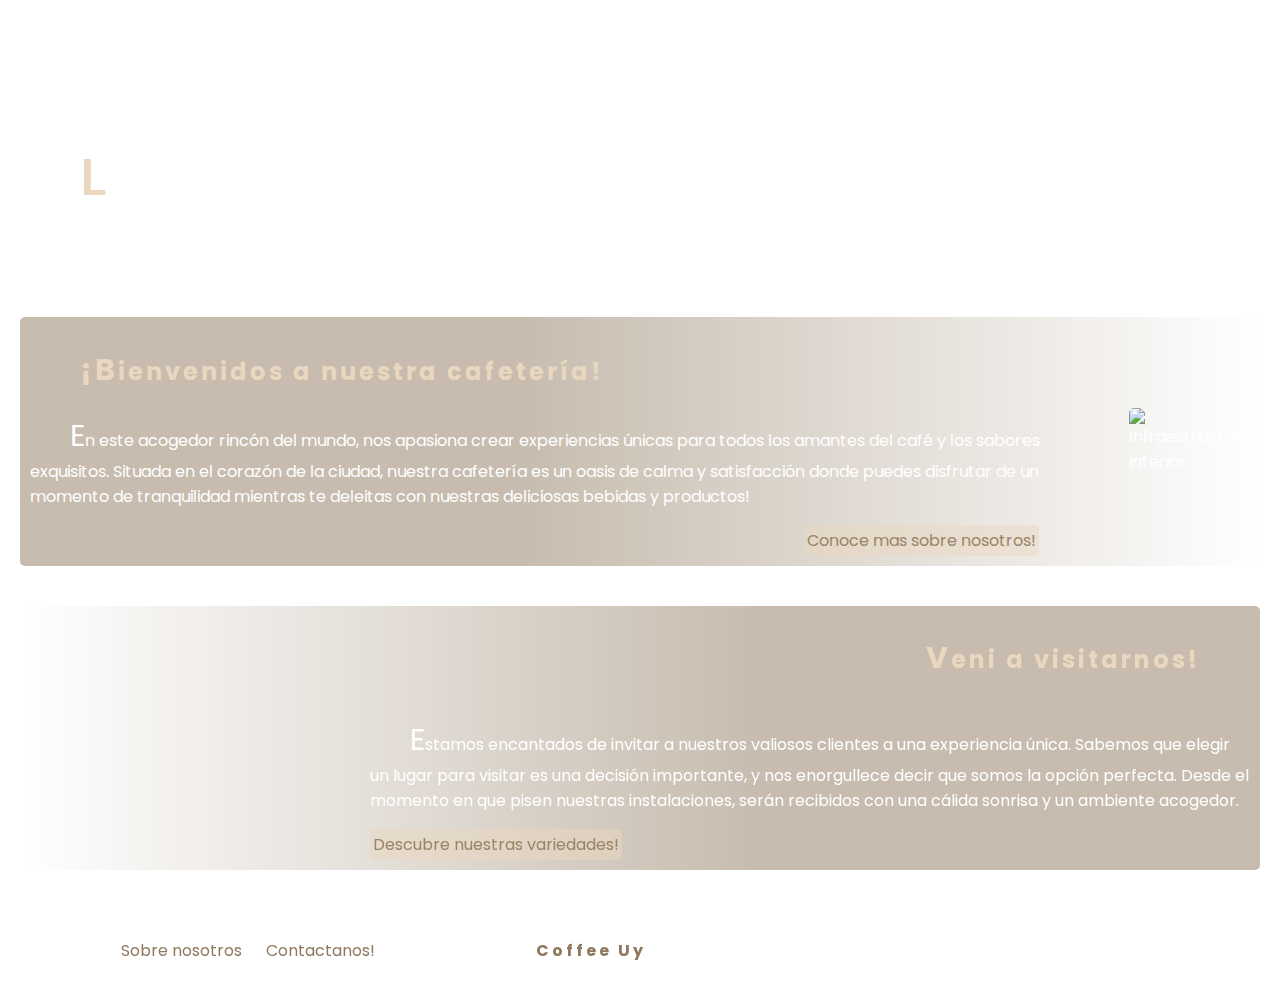
==== commit 2e799697: "edit index" ====
--- a/index.html
+++ b/index.html
@@ -14,7 +14,7 @@
 <body class="my-custom-font">
 
     <!-- Menu vista desktop -->
-    <header class="header">
+    <header class="header" id="up">
       <div class="header__logo">
           <h2><a href="./index.html">Coffee Uy</a></h2>
       </div>
@@ -30,43 +30,44 @@
               </ul>
           </nav>
       </div>
-      <!-- MENU MOBILE -->
-      <div id="navbar">
-        <nav class="navbar fixed-top">
-            <div class="container-fluid">
-              <a class="navbar-brand" href="./index.html">Coffee Uy</a>
-              <button class="navbar-toggler" type="button" data-bs-toggle="offcanvas" data-bs-target="#offcanvasNavbar" aria-controls="offcanvasNavbar" aria-label="Toggle navigation">
-                <span class="navbar-toggler-icon"></span>
-              </button>
-              <div class="offcanvas offcanvas-end" tabindex="-1" id="offcanvasNavbar" aria-labelledby="offcanvasNavbarLabel">
-                <div class="offcanvas-header">
-                  <h5 class="offcanvas-title" id="offcanvasNavbarLabel">Menu</h5>
-                  <button type="button" class="btn-close" data-bs-dismiss="offcanvas" aria-label="Close"></button>
-                </div>
-                <div class="offcanvas-body">
-                  <ul class="navbar-nav justify-content-end flex-grow-1 pe-3">
-                    <li class="nav-item">
-                      <a class="nav-link active" aria-current="page" href="./index.html">Inicio</a>
-                    </li>
-                    <li class="nav-item">
-                      <a class="nav-link" href="./pages/productos.html">Productos</a>
-                    </li>
-                    <li class="nav-item">
-                      <a class="nav-link" href="./pages/bebidas.html">Bebidas</a>
-                    </li>
-                    <li class="nav-item">
-                      <a class="nav-link" href="./pages/nosotros.html">Sobre nosotros</a>
-                    </li>
-                    <li class="nav-item">
-                      <a class="nav-link" href="./pages/contacto.html">Contacto</a>
-                    </li>
-                  </ul>
-                </div>
+    </header>
+
+    <!-- Menu Mobile -->
+    <div id="navbar mobile up">
+      <nav class="navbar fixed-top">
+          <div class="container-fluid">
+            <a class="navbar-brand" href="./index.html">Coffee Uy</a>
+            <button class="navbar-toggler" type="button" data-bs-toggle="offcanvas" data-bs-target="#offcanvasNavbar" aria-controls="offcanvasNavbar" aria-label="Toggle navigation">
+              <span class="navbar-toggler-icon"></span>
+            </button>
+            <div class="offcanvas offcanvas-end" tabindex="-1" id="offcanvasNavbar" aria-labelledby="offcanvasNavbarLabel">
+              <div class="offcanvas-header">
+                <h5 class="offcanvas-title" id="offcanvasNavbarLabel">Menu</h5>
+                <button type="button" class="btn-close" data-bs-dismiss="offcanvas" aria-label="Close"></button>
+              </div>
+              <div class="offcanvas-body">
+                <ul class="navbar-nav justify-content-end flex-grow-1 pe-3">
+                  <li class="nav-item">
+                    <a class="nav-link active" aria-current="page" href="./index.html">Inicio</a>
+                  </li>
+                  <li class="nav-item">
+                    <a class="nav-link" href="./pages/productos.html">Productos</a>
+                  </li>
+                  <li class="nav-item">
+                    <a class="nav-link" href="./pages/bebidas.html">Bebidas</a>
+                  </li>
+                  <li class="nav-item">
+                    <a class="nav-link" href="./pages/nosotros.html">Sobre nosotros</a>
+                  </li>
+                  <li class="nav-item">
+                    <a class="nav-link" href="./pages/contacto.html">Contacto</a>
+                  </li>
+                </ul>
               </div>
             </div>
-          </nav>
-      </div>
-    </header>
+          </div>
+        </nav>
+    </div>
 
     <article class="mainH1">
         <div>
--- a/sass/main.css
+++ b/sass/main.css
@@ -384,15 +384,12 @@
 /* HIPERVINCULOS */
 /* TEXTO */
 /* BACKGROUND */
-* body {
+.my-custom-font {
   font-family: "Poppins", sans-serif !important;
 }
-
-* h1 {
+.my-custom-font h1 {
   font-family: "Lato", sans-serif !important;
-}
-
-/* Background */
+} /* Background */
 body {
   background-image: url(../img/background.jpg);
   background-size: cover;
@@ -408,6 +405,7 @@
 /* TEXTO */
 /* BACKGROUND */
 /* MENU HEADER DESKTOP */
+/* EFECTO HOVER MENU */
 /* SECCIONES */
 /* TITULARES */
 /* HIPERVINCULOS */
@@ -493,6 +491,7 @@
   }
 }
 /* MENU HEADER DESKTOP */
+/* EFECTO HOVER MENU */
 /* SECCIONES */
 /* TITULARES */
 /* HIPERVINCULOS */
@@ -557,12 +556,12 @@
 }
 
 .mainH1 {
-  background: linear-gradient(340deg, rgba(233, 215, 191, 0.5) 40%, rgba(94, 71, 42, 0.5));
   border-radius: 5px;
   margin: 40px 20px;
   padding: 10px;
 }
 .mainH1 h1 {
+  font-weight: bold;
   color: white;
   letter-spacing: 3px;
   margin-left: 50px;
@@ -601,7 +600,7 @@
   }
 }
 .section {
-  background: linear-gradient(90deg, rgba(143, 121, 94, 0.5) 40%, rgba(223, 205, 180, 0));
+  background: linear-gradient(270deg, rgba(143, 121, 94, 0.5) 40%, rgba(223, 205, 180, 0));
   border-radius: 5px;
   color: white;
   margin: 40px 20px;
@@ -648,7 +647,7 @@
 .section-table {
   display: flex;
   justify-content: center;
-  width: 800px;
+  width: 900px;
 }
 .section-table table {
   border-collapse: separate;
@@ -778,6 +777,7 @@
 }
 /* Mixin */
 /* MENU HEADER DESKTOP */
+/* EFECTO HOVER MENU */
 /* SECCIONES */
 /* TITULARES */
 /* HIPERVINCULOS *//*# sourceMappingURL=main.css.map */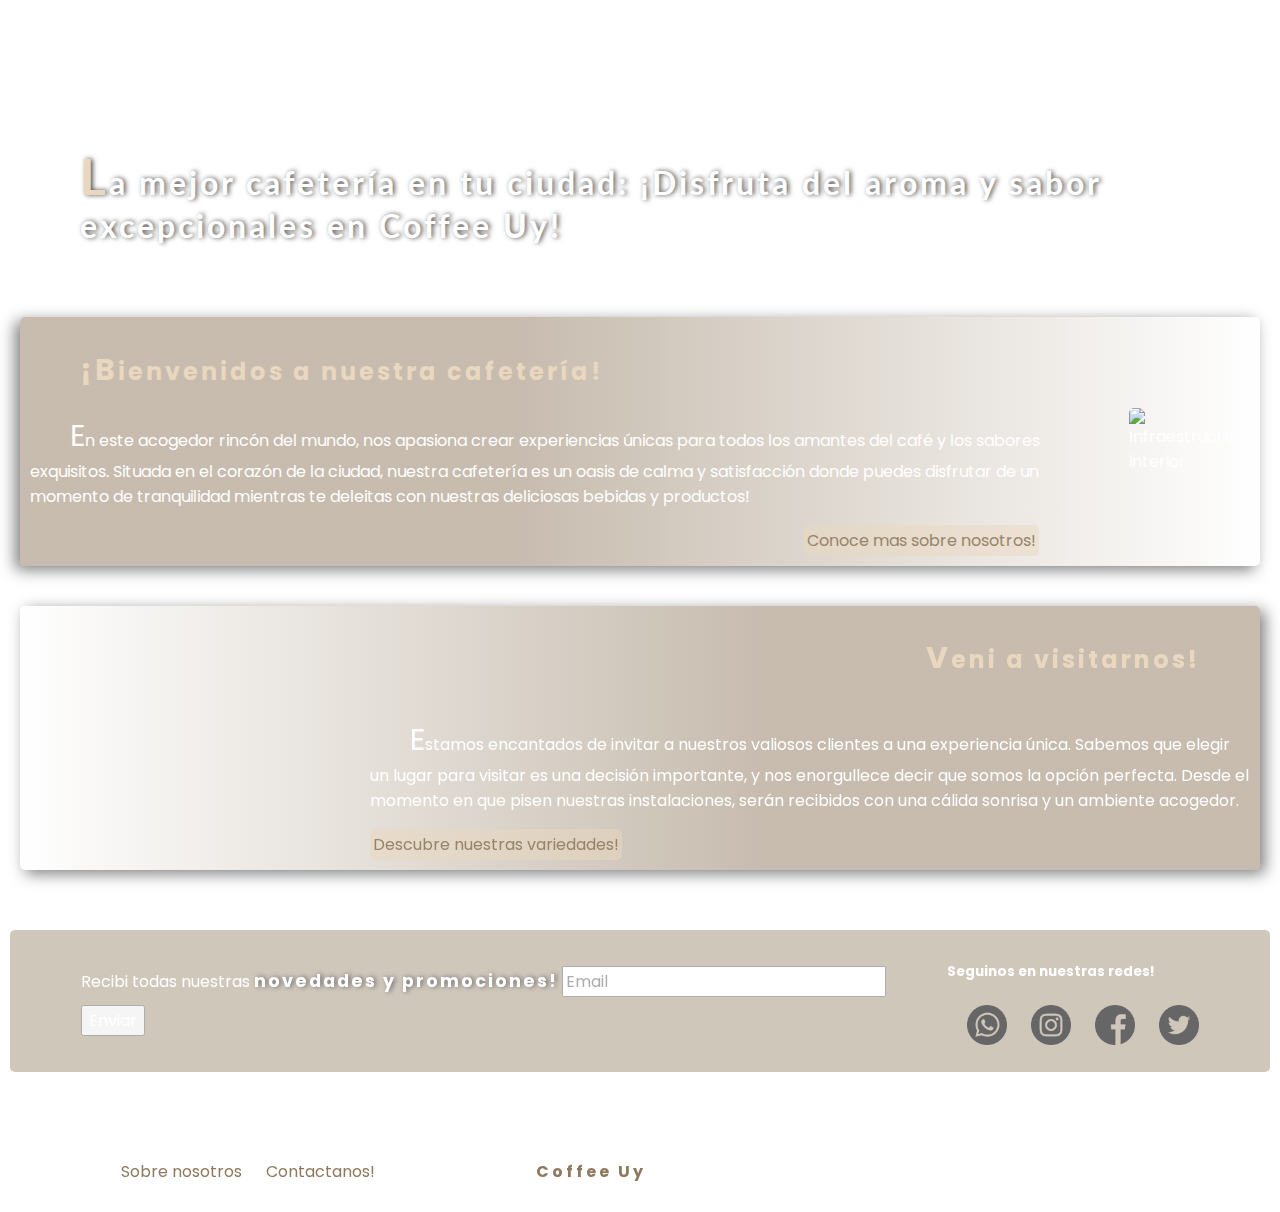
==== commit 5a0ec214: "add section" ====
--- a/index.html
+++ b/index.html
@@ -11,14 +11,13 @@
     <link rel="stylesheet" href="./sass/main.css">
 </head>
 
-<body class="my-custom-font">
+<body class="my-custom-font" id="up">
 
     <!-- Menu vista desktop -->
-    <header class="header" id="up">
-      <div class="header__logo">
+    <header class="header" id="desktop">
+      <div class="header__logo" id="up">
           <h2><a href="./index.html">Coffee Uy</a></h2>
       </div>
-      <!-- NAV DESKTOP -->
       <div class="header__menuNav">
           <nav>
               <ul>
@@ -33,10 +32,10 @@
     </header>
 
     <!-- Menu Mobile -->
-    <div id="navbar mobile up">
-      <nav class="navbar fixed-top">
+    <div id="mobile">
+      <nav class="navbar fixed-top text-white" id="up">
           <div class="container-fluid">
-            <a class="navbar-brand" href="./index.html">Coffee Uy</a>
+            <a class="navbar-brand text-white" href="./index.html" id="up">Coffee Uy</a>
             <button class="navbar-toggler" type="button" data-bs-toggle="offcanvas" data-bs-target="#offcanvasNavbar" aria-controls="offcanvasNavbar" aria-label="Toggle navigation">
               <span class="navbar-toggler-icon"></span>
             </button>
@@ -99,6 +98,27 @@
         </div>
     </section>
 
+    <div>
+      <section class="newProm">
+        <div class="newProm__text mb-3">
+          <label for="email" class="form-label">Recibi todas nuestras <span>novedades y promociones!</span></label>
+          <input type="email" class="form-control text-center" placeholder="Email" required>
+          <div class="d-grid gap-4 mx-auto">
+            <button class="btn btn-dark" type="button">Enviar</button>
+          </div>
+        </div>
+        <div class="newProm__redesSoc">
+          <h5>Seguinos en nuestras redes!</h5>
+          <div class="newProm__img">
+            <a href="https://web.whatsapp.com/" target="_blank"><img src="./img/whatsapp.png" alt="whatsapp"></a>
+            <a href="https://www.instagram.com/" target="_blank"><img src="./img/instagram.png" alt="instagram"></a>
+            <a href="https://es-la.facebook.com/" target="_blank"><img src="./img/facebook.png" alt="facebook"></a>
+            <a href="https://twitter.com/" target="_blank"><img src="./img/twitter.png" alt="twitter"></a>
+          </div>
+        </div>
+      </section>
+    </div>
+
     <footer class="footer">
         <div class="footer__nav">
             <a href="./pages/nosotros.html">Sobre nosotros</a>
@@ -108,7 +128,7 @@
             <h4><a href="#up">Coffee Uy</a></h4>
         </div>
         <article class="footer__copy">
-            <h5>&copy; 2023 Coffee Uy - Montevideo, Uruguay</h5>  
+            <h5 class="fs-6">&copy; 2023 Coffee Uy - Montevideo, Uruguay</h5>  
         </article>      
     </footer>
 
--- a/sass/main.css
+++ b/sass/main.css
@@ -434,7 +434,7 @@
 }
 .header__menuNav {
   flex-grow: 2;
-  align-self: baseline;
+  justify-content: space-around;
   text-align: end;
 }
 .header__menuNav ul li {
@@ -453,7 +453,7 @@
   transition: all 1s;
 }
 
-.navbar {
+#mobile {
   display: none;
 }
 
@@ -474,7 +474,7 @@
 }
 @keyframes introH1 {
   0% {
-    transform: scale(0.8);
+    transform: scale(0.4);
     opacity: 0.3;
   }
   40% {
@@ -482,7 +482,7 @@
     opacity: 0.55;
   }
   80% {
-    transform: scale(1.02);
+    transform: scale(1.1);
     opacity: 0.8;
   }
   100% {
@@ -497,6 +497,7 @@
 /* HIPERVINCULOS */
 .main__section {
   background: linear-gradient(90deg, rgba(143, 121, 94, 0.5) 40%, rgba(223, 205, 180, 0));
+  box-shadow: -5px 4px 15px 0px rgba(0, 0, 0, 0.5);
   border-radius: 5px;
   color: white;
   margin: 40px 20px;
@@ -565,7 +566,7 @@
   color: white;
   letter-spacing: 3px;
   margin-left: 50px;
-  animation: introH1 0.5s linear;
+  text-shadow: 2px 0px 5px rgba(0, 0, 0, 0.7);
 }
 .mainH1 h1::first-letter {
   font-size: 50px;
@@ -583,7 +584,7 @@
 }
 @keyframes introH1 {
   0% {
-    transform: scale(0.8);
+    transform: scale(0.4);
     opacity: 0.3;
   }
   40% {
@@ -591,7 +592,7 @@
     opacity: 0.55;
   }
   80% {
-    transform: scale(1.02);
+    transform: scale(1.1);
     opacity: 0.8;
   }
   100% {
@@ -601,6 +602,7 @@
 }
 .section {
   background: linear-gradient(270deg, rgba(143, 121, 94, 0.5) 40%, rgba(223, 205, 180, 0));
+  box-shadow: 5px 4px 15px 0px rgba(0, 0, 0, 0.5);
   border-radius: 5px;
   color: white;
   margin: 40px 20px;
@@ -688,6 +690,44 @@
   padding: 0;
 }
 
+/* SECCION DE NOVEDADES Y PROMOCIONES */
+.newProm {
+  background: rgba(143, 121, 94, 0.7);
+  border-radius: 5px;
+  margin: 60px 10px;
+  padding: 10px;
+  display: flex;
+  justify-content: space-evenly;
+  align-items: center;
+  color: white;
+  opacity: 0.6;
+  transition: all 0.5s;
+}
+.newProm:hover {
+  opacity: 1;
+}
+.newProm__text label span {
+  font-weight: bold;
+  letter-spacing: 2px;
+  text-shadow: 2px 0px 5px rgb(0, 0, 0);
+  font-size: 110%;
+}
+.newProm__text input {
+  margin-bottom: 8px;
+}
+.newProm__redesSoc {
+  padding-bottom: 10px;
+}
+.newProm__img a {
+  padding-left: 20px;
+}
+.newProm__img a img {
+  width: 40px;
+}
+.newProm__img a:hover {
+  transform: scale(1.1);
+}
+
 /* Footer para desktop y mobile */
 .footer {
   margin: auto 20px;
@@ -724,6 +764,470 @@
 
 /* Formulario de contacto */
 /* Media queries responsive */
+/* Variables de colores */
+/* Variables fuentes */
+/* Titutales y encabezados */
+/* HIPERVINCULOS */
+/* TEXTO */
+/* BACKGROUND */
+/* MENU HEADER DESKTOP */
+/* EFECTO HOVER MENU */
+/* SECCIONES */
+/* TITULARES */
+/* HIPERVINCULOS */
+/* ESTILOS PARA VISTA DESKTOP <1200px */
+.header {
+  margin: auto 30px;
+  display: flex;
+  flex-wrap: wrap;
+  justify-content: space-between;
+  align-content: flex-start;
+  align-items: center;
+  justify-items: center;
+}
+.header__logo {
+  flex-grow: 1;
+  align-self: baseline;
+}
+.header__logo h2 a {
+  letter-spacing: 5px;
+  text-decoration: none;
+  color: white;
+}
+.header__logo h2 a:hover {
+  letter-spacing: 3px;
+  transition: all 0.5s;
+}
+.header__menuNav {
+  flex-grow: 2;
+  justify-content: space-around;
+  text-align: end;
+}
+.header__menuNav ul li {
+  display: inline-block;
+}
+.header__menuNav ul li a {
+  letter-spacing: 3px;
+  text-decoration: none;
+  color: white;
+  padding-inline: 20px;
+}
+.header__menuNav ul li a:hover {
+  background-color: rgba(255, 255, 255, 0.5);
+  border-radius: 3px;
+  color: rgba(126, 83, 28, 0.795);
+  transition: all 1s;
+}
+
+#mobile {
+  display: none;
+}
+
+/* Variables de colores */
+/* Variables fuentes */
+/* Titutales y encabezados */
+/* HIPERVINCULOS */
+/* TEXTO */
+/* BACKGROUND */
+@keyframes animacionImg {
+  from {
+    opacity: 0;
+  }
+  to {
+    opacity: 1;
+  }
+}
+@keyframes introH1 {
+  0% {
+    transform: scale(0.4);
+    opacity: 0.3;
+  }
+  40% {
+    transform: scale(0.9);
+    opacity: 0.55;
+  }
+  80% {
+    transform: scale(1.1);
+    opacity: 0.8;
+  }
+  100% {
+    transform: scale(1);
+    opacity: 1;
+  }
+}
+/* MENU HEADER DESKTOP */
+/* EFECTO HOVER MENU */
+/* SECCIONES */
+/* TITULARES */
+/* HIPERVINCULOS */
+.main__section {
+  background: linear-gradient(90deg, rgba(143, 121, 94, 0.5) 40%, rgba(223, 205, 180, 0));
+  box-shadow: -5px 4px 15px 0px rgba(0, 0, 0, 0.5);
+  border-radius: 5px;
+  color: white;
+  margin: 40px 20px;
+  padding: 10px;
+  display: flex;
+  gap: 40px;
+  justify-content: center;
+  align-items: center;
+}
+.main__section__form fieldset {
+  border: none;
+}
+.main__section__form h2 {
+  letter-spacing: 3px;
+  color: rgb(233, 215, 191);
+}
+.main__section__form h2::first-letter {
+  font-size: 30px;
+}
+.main__section__item1 h2 {
+  letter-spacing: 3px;
+  margin-left: 50px;
+  color: rgb(233, 215, 191);
+}
+.main__section__item1 h2::first-letter {
+  font-size: 30px;
+}
+.main__section__item1 a {
+  background-color: rgba(233, 215, 191, 0.5);
+  border-radius: 5px;
+  padding: 3px;
+  text-decoration: none;
+  margin-right: 50px;
+  color: rgb(152, 132, 104);
+  float: right;
+}
+.main__section__item1 a:hover {
+  background-color: rgb(233, 215, 191);
+  color: white;
+  transform: scale(1.1);
+  transition: all 0.5s;
+}
+.main__section__item1 p::first-letter {
+  font-size: 30px;
+}
+.main__section__item2 {
+  animation: animacionImg 1s linear;
+}
+.main__section__item2 img {
+  width: 600px;
+  height: auto;
+  border-radius: 5px;
+}
+.main__section__item2 img:hover {
+  transform: scale(1.1);
+  transition: all 1s;
+}
+
+.mainH1 {
+  border-radius: 5px;
+  margin: 40px 20px;
+  padding: 10px;
+}
+.mainH1 h1 {
+  font-weight: bold;
+  color: white;
+  letter-spacing: 3px;
+  margin-left: 50px;
+  text-shadow: 2px 0px 5px rgba(0, 0, 0, 0.7);
+}
+.mainH1 h1::first-letter {
+  font-size: 50px;
+  color: rgb(233, 215, 191);
+}
+
+@keyframes animacionImg {
+  from {
+    opacity: 0;
+  }
+  to {
+    opacity: 1;
+  }
+}
+@keyframes introH1 {
+  0% {
+    transform: scale(0.4);
+    opacity: 0.3;
+  }
+  40% {
+    transform: scale(0.9);
+    opacity: 0.55;
+  }
+  80% {
+    transform: scale(1.1);
+    opacity: 0.8;
+  }
+  100% {
+    transform: scale(1);
+    opacity: 1;
+  }
+}
+.section {
+  background: linear-gradient(270deg, rgba(143, 121, 94, 0.5) 40%, rgba(223, 205, 180, 0));
+  box-shadow: 5px 4px 15px 0px rgba(0, 0, 0, 0.5);
+  border-radius: 5px;
+  color: white;
+  margin: 40px 20px;
+  padding: 10px;
+  display: flex;
+  gap: 40px;
+  justify-content: center;
+  align-items: center;
+  flex-direction: row-reverse;
+}
+.section__item h2 {
+  letter-spacing: 3px;
+  margin-left: 50px;
+  color: rgb(233, 215, 191);
+  float: right;
+  margin-right: 50px !important;
+}
+.section__item h2::first-letter {
+  font-size: 30px;
+}
+.section__item a {
+  background-color: rgba(233, 215, 191, 0.5);
+  border-radius: 5px;
+  padding: 3px;
+  text-decoration: none;
+  margin-right: 50px;
+  color: rgb(152, 132, 104);
+  float: left;
+}
+.section__item a:hover {
+  background-color: rgb(233, 215, 191);
+  color: white;
+  transform: scale(1.1);
+  transition: all 0.5s;
+}
+.section__item p {
+  float: right;
+}
+.section__item p::first-letter {
+  font-size: 30px;
+}
+
+/* EDITAR TABLA */
+.section-table {
+  display: flex;
+  justify-content: center;
+  width: 900px;
+}
+.section-table table {
+  border-collapse: separate;
+  border-spacing: 20px;
+}
+.section-table caption {
+  text-align: center;
+  font-size: 23px;
+  letter-spacing: 3px;
+  font-weight: bold;
+  color: rgb(233, 215, 191);
+}
+.section-table caption::first-letter {
+  font-size: 30px;
+}
+.section-table th {
+  background-color: rgb(233, 215, 191);
+  border-radius: 3px;
+  text-align: center;
+  padding: auto 20px;
+  color: rgb(152, 132, 104);
+}
+.section-table tr:hover {
+  background-color: rgba(238, 166, 59, 0.7);
+  transform: scale(1.1);
+  transition: all 0.5s;
+}
+.section-table td {
+  background-color: rgba(233, 215, 191, 0.5);
+  border-radius: 3px;
+  text-align: left;
+  padding: 5px;
+}
+
+.container {
+  display: none;
+  max-width: 300px;
+  padding: 0;
+}
+
+/* SECCION DE NOVEDADES Y PROMOCIONES */
+.newProm {
+  background: rgba(143, 121, 94, 0.7);
+  border-radius: 5px;
+  margin: 60px 10px;
+  padding: 10px;
+  display: flex;
+  justify-content: space-evenly;
+  align-items: center;
+  color: white;
+  opacity: 0.6;
+  transition: all 0.5s;
+}
+.newProm:hover {
+  opacity: 1;
+}
+.newProm__text label span {
+  font-weight: bold;
+  letter-spacing: 2px;
+  text-shadow: 2px 0px 5px rgb(0, 0, 0);
+  font-size: 110%;
+}
+.newProm__text input {
+  margin-bottom: 8px;
+}
+.newProm__redesSoc {
+  padding-bottom: 10px;
+}
+.newProm__img a {
+  padding-left: 20px;
+}
+.newProm__img a img {
+  width: 40px;
+}
+.newProm__img a:hover {
+  transform: scale(1.1);
+}
+
+.footer {
+  margin: auto 20px;
+  display: flex;
+  justify-content: space-around;
+  align-items: center;
+  justify-items: center;
+  color: white;
+}
+.footer__nav a {
+  text-decoration: none;
+  padding-left: 20px;
+  color: rgb(143, 121, 94);
+}
+.footer__nav a:hover {
+  color: rgba(126, 83, 28, 0.795);
+  background-color: rgba(255, 255, 255, 0.5);
+  border-radius: 3px;
+  transition: all 0.5s;
+}
+.footer__logo a {
+  text-decoration: none;
+  letter-spacing: 3px;
+  color: rgb(143, 121, 94);
+}
+.footer__logo a:hover {
+  color: white;
+  transition: all 0.5s;
+}
+.footer__copy {
+  font-size: 20px !important;
+  padding-right: 20px;
+}
+
+/* Mobile */
+@media (min-width: 0px) and (max-width: 600px) {
+  html {
+    font-size: 90%;
+  }
+  #desktop {
+    display: none;
+  }
+  .main__section {
+    flex-direction: column !important;
+  }
+  .main__section__item2 img {
+    width: 300px;
+  }
+  .section {
+    flex-direction: column;
+  }
+  .section-table {
+    max-width: 300px;
+    display: flex;
+  }
+  .footer__nav {
+    display: none;
+  }
+  .footer__copy {
+    display: none;
+  }
+  .container {
+    margin: auto 75px;
+  }
+  .mainH1 {
+    margin: 30px 5px;
+    padding: 5px;
+  }
+  .mainH1 h1 {
+    margin-left: 15px;
+  }
+  #mobile {
+    display: inline-block !important;
+  }
+  #mobile__carrousel {
+    display: flex;
+    max-width: 300px !important;
+  }
+  .newProm {
+    flex-direction: column;
+    justify-items: center;
+    text-align: center;
+    padding: 10px;
+    opacity: 1;
+  }
+  .newProm__text label {
+    padding-bottom: 15px;
+  }
+  .newProm__img {
+    padding-top: 15px;
+  }
+}
+/* Tablet */
+@media (min-width: 600px) and (max-width: 1024px) {
+  .header {
+    margin: auto auto;
+    text-align: center;
+  }
+  .header__menuNav {
+    margin-right: 100px;
+  }
+  .header__menuNav ul li a {
+    letter-spacing: 0px;
+    padding-inline: 5px;
+    float: right;
+  }
+  #mobile {
+    display: none;
+  }
+  #mobile__carrousel {
+    display: none !important;
+  }
+  .main__section {
+    flex-direction: column !important;
+  }
+  .main__section__item2 img {
+    width: 450px;
+  }
+  .section {
+    flex-direction: column;
+  }
+  .section-table {
+    max-width: 550px;
+    display: flex;
+  }
+  .footer {
+    display: flex;
+    padding: 5px;
+    margin: 5px;
+  }
+  .footer__copy {
+    font-size: 5px;
+  }
+  .gridcontenedor__item img {
+    max-width: 180px !important;
+  }
+}
 /* Grid para catalogo de img */
 .gridcontenedor {
   margin: 60px 10px;
@@ -759,7 +1263,7 @@
 }
 @keyframes introH1 {
   0% {
-    transform: scale(0.8);
+    transform: scale(0.4);
     opacity: 0.3;
   }
   40% {
@@ -767,7 +1271,7 @@
     opacity: 0.55;
   }
   80% {
-    transform: scale(1.02);
+    transform: scale(1.1);
     opacity: 0.8;
   }
   100% {
